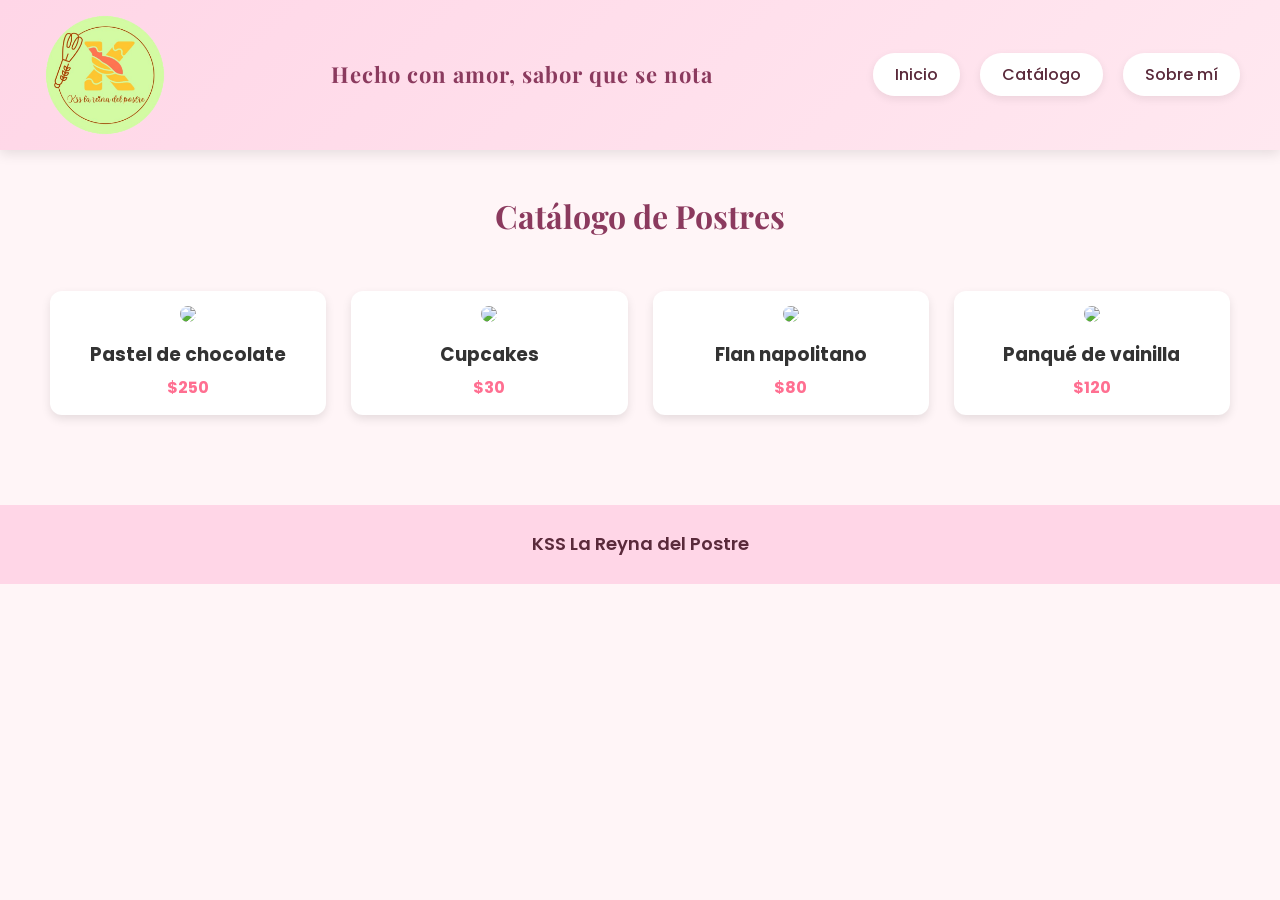
==== reposteria/catalogo.html @ 60f2b6a4 "Continuación del desarrollo del sitio web. Elaboración del menú principal/inicio. Aplicación de esti" ====
<!DOCTYPE html>
<html lang="es">
<head>
<meta charset="UTF-8">
<meta name="viewport" content="width=device-width, initial-scale=1.0">
<title>Catálogo</title>
<link rel="stylesheet" href="styles.css">
<link href="https://fonts.googleapis.com/css2?family=Playfair+Display:wght@500&family=Poppins:wght@400;500&display=swap" rel="stylesheet">
</head>

<body>

<header class="header">

<div class="header-container">


<img src="images/logoMej.png" alt="Logo" class="logo">


<div class="slogan-container">
<h1 class="slogan">Hecho con amor, sabor que se nota</h1>
</div>

<nav class="navbar">
<ul class="menu">

<li><a href="index.html">Inicio</a></li>
<li><a href="catalogo.html">Catálogo</a></li>
<li><a href="sobremi.html">Sobre mí</a></li>

</ul>
</nav>

</div>

</header>

<main>

<h2 class="titulo">Catálogo de Postres</h2>

<div class="catalogo-grid">

<div class="producto">
<img src="images/pastel.jpg">
<h3>Pastel de chocolate</h3>
<p>$250</p>
</div>

<div class="producto">
<img src="images/cupcake.jpg">
<h3>Cupcakes</h3>
<p>$30</p>
</div>

<div class="producto">
<img src="images/flan.jpg">
<h3>Flan napolitano</h3>
<p>$80</p>
</div>

<div class="producto">
<img src="images/panque.jpg">
<h3>Panqué de vainilla</h3>
<p>$120</p>
</div>

</div>

</main>

<footer>

<p>
<a href="https://facebook.com" target="_blank">
KSS La Reyna del Postre
</a>
</p>

</footer>

</body>
</html>
---- reposteria/styles.css ----
/* ============================= */
/* CONFIGURACIÓN GENERAL */
/* ============================= */

/* Selector universal (*) 
   Se utiliza para aplicar estilos a TODOS los elementos de la página.
   Aquí se eliminan los márgenes y padding por defecto del navegador
   para tener un diseño más limpio y controlado. */
*{
margin:0;
padding:0;
box-sizing:border-box;
}

/* Selector de etiqueta (body)
   Aplica estilos al cuerpo completo de la página web.
   Define la tipografía general, el color de fondo y el color del texto. */
body{
font-family:'Poppins', sans-serif;
background:#fff5f7;
color:#333;
line-height:1.6;
}

/* ============================= */
/* HEADER */
/* ============================= */

/* Selector de clase (.header)
   Aplica estilos al encabezado principal del sitio web. */
.header{
background:linear-gradient(135deg,#ffd6e7,#ffe8f0);
box-shadow:0 4px 12px rgba(0,0,0,0.1);
padding:10px 40px;
}

/* Selector de clase (.header-container)
   Se utiliza como contenedor para organizar los elementos del header
   (logo, slogan y menú) en una misma fila usando Flexbox. */
.header-container{
display:flex;
align-items:center;
justify-content:space-between;
}

/* ============================= */
/* LOGO */
/* ============================= */

/* Selector de clase (.logo)
   Define el tamaño del logo del negocio dentro del encabezado. */
.logo{
height:130px;
width:auto;
}

/* ============================= */
/* SLOGAN */
/* ============================= */

/* Selector de clase (.slogan-container)
   Contenedor que centra el eslogan dentro del header. */
.slogan-container{
flex:1;
text-align:center;
}

/* Selector de clase (.slogan)
   Aplica estilos al texto del eslogan del negocio. */
.slogan{
font-family:'Playfair Display',serif;
font-size:22px;
color:#8b3a5e;
letter-spacing:1px;
}

/* ============================= */
/* NAVBAR */
/* ============================= */

/* Selector de clase (.navbar)
   Contenedor del menú de navegación del sitio. */
.navbar{
display:flex;
justify-content:flex-end;
}

/* Selector de clase (.menu)
   Define la estructura del menú principal usando Flexbox. */
.menu{
display:flex;
gap:20px;
list-style:none;
}

/* ============================= */
/* BOTONES DEL MENÚ */
/* ============================= */

/* Selector descendente (.menu a)
   Aplica estilos a los enlaces <a> que están dentro del menú. */
.menu a{
text-decoration:none;
font-family:'Poppins',sans-serif;
font-weight:500;
font-size:16px;
padding:10px 22px;
border-radius:25px;
color:#5a2a3b;
background:white;
box-shadow:0 3px 8px rgba(0,0,0,0.08);
transition:all 0.3s ease;
}

/* Pseudo-clase :hover
   Cambia el estilo del botón cuando el usuario pasa el cursor sobre él. */
.menu a:hover{
background:#ff8fb1;
color:white;
transform:translateY(-2px);
box-shadow:0 6px 12px rgba(0,0,0,0.15);
}

/* ============================= */
/* POSTRES DEL DIA */
/* ============================= */

/* Selector de clase (.postres-dia)
   Define el espacio y alineación de la sección de postres del día. */
.postres-dia{
padding:50px;
text-align:center;
}

/* Selector descendente (.postres-dia h2)
   Aplica estilos al título de la sección de postres del día. */
.postres-dia h2{
font-family:'Playfair Display',serif;
font-size:30px;
margin-bottom:30px;
color:#8b3a5e;
}

/* ============================= */
/* CARRUSEL */
/* ============================= */

/* Selector de clase (.carousel)
   Contenedor principal del carrusel de postres. */
.carousel{
display:flex;
align-items:center;
justify-content:center;
gap:20px;
}

/* Selector descendente (.carousel button)
   Aplica estilos a los botones del carrusel. */
.carousel button{
background:#ff8fb1;
border:none;
color:white;
font-size:24px;
padding:10px 16px;
border-radius:50%;
cursor:pointer;
transition:0.3s;
}

/* Pseudo-clase :hover para botones */
.carousel button:hover{
background:#ff6f91;
}

/* ============================= */
/* TRACK DEL CARRUSEL */
/* ============================= */

/* Selector de clase (.carousel-track)
   Contenedor que agrupa las tarjetas de postres y permite desplazarlas. */
.carousel-track{
display:flex;
gap:25px;
transition:transform 0.5s;
}

/* ============================= */
/* TARJETAS POSTRES */
/* ============================= */

/* Selector de clase (.postre)
   Define el diseño visual de cada tarjeta de postre. */
.postre{
background:white;
padding:15px;
border-radius:12px;
box-shadow:0 4px 12px rgba(0,0,0,0.1);
width:200px;
transition:0.3s;
display:flex;
flex-direction:column;
align-items:center;
}

/* Pseudo-clase hover para animación */
.postre:hover{
transform:translateY(-5px);
}

/* Selector descendente (.postre img)
   Aplica estilos a las imágenes dentro de las tarjetas de postres. */
.postre img{
width:100%;
height:220px;
object-fit:cover;
border-radius:10px;
margin-bottom:10px;
}

/* Selector descendente (.postre h3)
   Estilos para el nombre del postre. */
.postre h3{
font-size:18px;
margin-bottom:5px;
}

/* Selector descendente (.postre p)
   Estilos para el precio del postre. */
.postre p{
font-weight:bold;
color:#ff6f91;
}

/* ============================= */
/* CATEGORÍAS */
/* ============================= */

/* Selector de clase (.categorias)
   Sección que contiene las categorías de productos. */
.categorias{
padding:60px 40px;
text-align:center;
}

/* Estilos del título de categorías */
.categorias h2{
font-family:'Playfair Display',serif;
font-size:30px;
margin-bottom:40px;
color:#8b3a5e;
}

/* ============================= */
/* GRID CATEGORÍAS */
/* ============================= */

/* Selector de clase (.grid-categorias)
   Utiliza CSS Grid para organizar las categorías en filas y columnas. */
.grid-categorias{
display:grid;
grid-template-columns:repeat(4,1fr);
gap:25px;
}

/* ============================= */
/* TARJETAS CATEGORÍAS */
/* ============================= */

/* Estilo visual de cada tarjeta de categoría */
.categoria{
background:white;
padding:12px;
border-radius:12px;
text-decoration:none;
color:#333;
box-shadow:0 4px 10px rgba(0,0,0,0.08);
transition:0.3s;
}

/* Animación al pasar el mouse */
.categoria:hover{
transform:translateY(-6px);
box-shadow:0 8px 16px rgba(0,0,0,0.15);
}

/* Estilos para las imágenes de categoría */
.categoria img{
width:100%;
border-radius:10px;
margin-bottom:10px;
}

/* Estilos del nombre de la categoría */
.categoria p{
font-weight:500;
font-size:16px;
}

/* ============================= */
/* CATÁLOGO */
/* ============================= */

/* Título de la página catálogo */
.titulo{
text-align:center;
font-size:32px;
margin-top:40px;
color:#8b3a5e;
font-family:'Playfair Display',serif;
}

/* Grid de productos */
.catalogo-grid{
display:grid;
grid-template-columns:repeat(4,1fr);
gap:25px;
padding:50px;
}

/* Tarjeta de producto */
.producto{
background:white;
padding:15px;
border-radius:12px;
text-align:center;
box-shadow:0 4px 10px rgba(0,0,0,0.1);
transition:0.3s;
}

/* Animación hover */
.producto:hover{
transform:translateY(-6px);
}

/* Imagen del producto */
.producto img{
width:100%;
border-radius:10px;
margin-bottom:10px;
}

/* Nombre del producto */
.producto h3{
margin-bottom:5px;
}

/* Precio del producto */
.producto p{
color:#ff6f91;
font-weight:bold;
}

/* ============================= */
/* SOBRE MI */
/* ============================= */

/* Contenedor de la sección sobre el negocio */
.sobre-mi{
max-width:800px;
margin:auto;
padding:60px 30px;
text-align:center;
}

/* Título sección sobre mí */
.sobre-mi h2{
font-family:'Playfair Display',serif;
font-size:32px;
margin-bottom:20px;
color:#8b3a5e;
}

/* Texto descriptivo */
.sobre-mi p{
margin-bottom:15px;
font-size:17px;
}

/* ============================= */
/* FOOTER */
/* ============================= */

/* Selector de etiqueta footer
   Define el diseño del pie de página del sitio. */
footer{
background:#ffd6e7;
padding:25px;
text-align:center;
margin-top:40px;
}

/* Estilos del enlace de Facebook */
footer a{
text-decoration:none;
font-weight:600;
color:#5a2a3b;
font-size:18px;
transition:0.3s;
}

/* Hover en enlace del footer */
footer a:hover{
color:#ff6f91;
}

/* ============================= */
/* RESPONSIVE */
/* ============================= */

/* Media Query
   Ajusta el diseño cuando la pantalla es menor a 1000px. */
@media (max-width:1000px){

.header-container{
flex-direction:column;
gap:15px;
}

.menu{
flex-wrap:wrap;
justify-content:center;
}

.grid-categorias{
grid-template-columns:repeat(2,1fr);
}

.catalogo-grid{
grid-template-columns:repeat(2,1fr);
}

}

/* Media Query para celulares */
@media (max-width:600px){

.grid-categorias{
grid-template-columns:1fr;
}

.catalogo-grid{
grid-template-columns:1fr;
}

.postres-dia{
padding:30px;
}

}
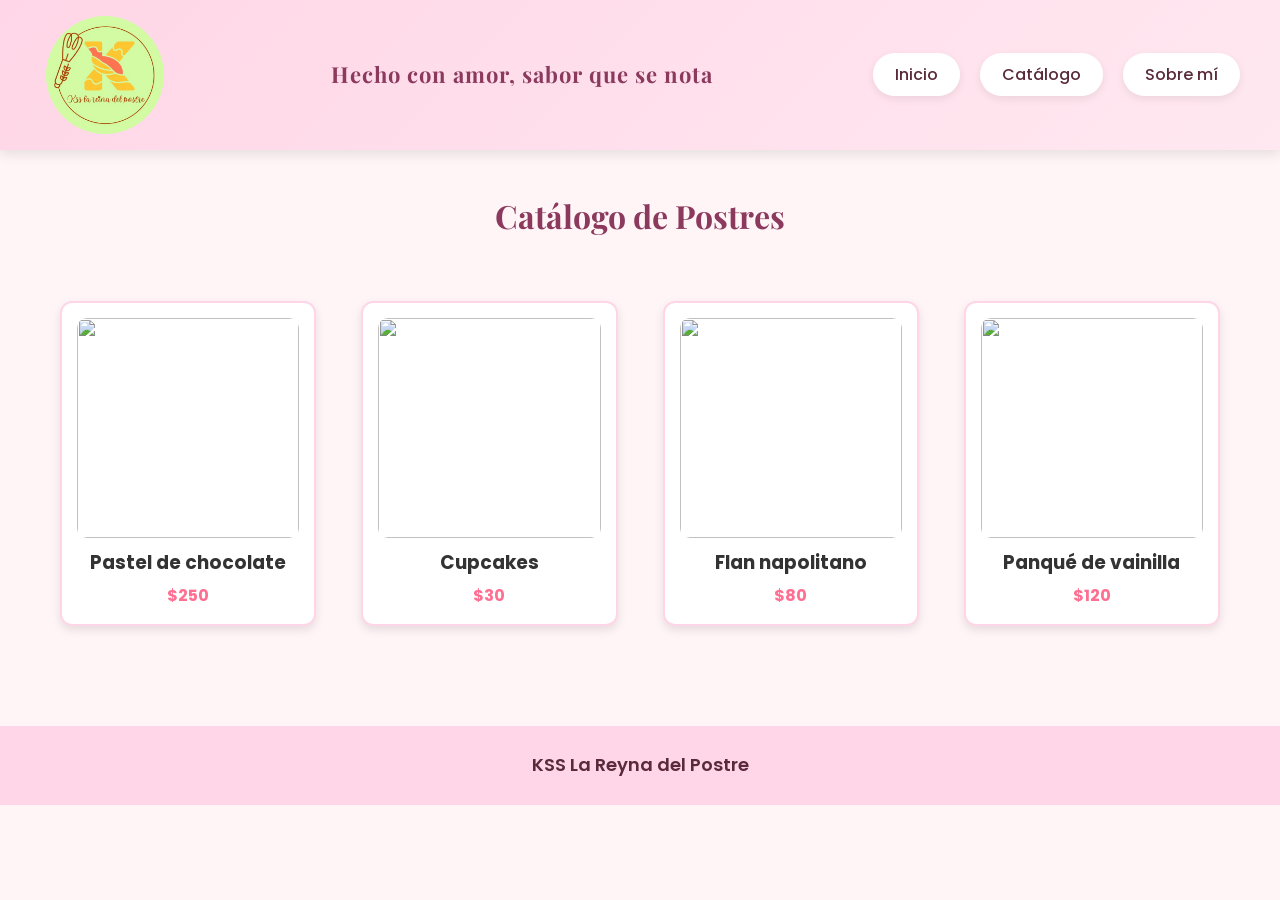
==== commit 5569e0a9: "ESTILOS.CSS ACTUALIZADO ACTUALIZACIONES EN MENÚ PRINCIPAL/INICIO." ====
--- a/reposteria/catalogo.html
+++ b/reposteria/catalogo.html
@@ -4,7 +4,7 @@
 <meta charset="UTF-8">
 <meta name="viewport" content="width=device-width, initial-scale=1.0">
 <title>Catálogo</title>
-<link rel="stylesheet" href="styles.css">
+<link rel="stylesheet" href="estilos.css">
 <link href="https://fonts.googleapis.com/css2?family=Playfair+Display:wght@500&family=Poppins:wght@400;500&display=swap" rel="stylesheet">
 </head>
 
--- a/reposteria/estilos.css
+++ b/reposteria/estilos.css
@@ -0,0 +1,558 @@
+/* ===================================================== */
+/* CONFIGURACIÓN GENERAL */
+/* ===================================================== */
+
+/* Selector universal (*)
+   Se aplica a TODOS los elementos de la página.
+   Se utiliza para eliminar los márgenes y padding por defecto
+   del navegador y evitar diferencias entre navegadores.
+
+   También se aplica box-sizing:border-box para que el cálculo
+   del tamaño de los elementos incluya el padding y el border
+   dentro del width y height (parte del CSS Box Model). */
+
+*{
+margin:0;
+padding:0;
+box-sizing:border-box;
+}
+
+/* Selector de etiqueta (body)
+   Aplica estilos al cuerpo completo de la página. */
+
+body{
+font-family:'Poppins', sans-serif;
+background:#fff5f7;
+color:#333;
+line-height:1.6;
+}
+
+
+/* ===================================================== */
+/* HEADER */
+/* ===================================================== */
+
+/* Selector de clase (.header)
+   Define el diseño visual del encabezado del sitio web. */
+
+.header{
+background:linear-gradient(135deg,#ffd6e7,#ffe8f0);
+box-shadow:0 4px 12px rgba(0,0,0,0.1);
+
+/* padding forma parte del modelo de caja
+   y crea espacio interno dentro del header */
+
+padding:10px 40px;
+}
+
+/* Contenedor del header */
+
+.header-container{
+
+/* Flexbox permite acomodar logo, slogan y menú en una fila */
+
+display:flex;
+align-items:center;
+justify-content:space-between;
+}
+
+
+/* ===================================================== */
+/* LOGO */
+/* ===================================================== */
+
+/* Selector de clase (.logo)
+   Controla el tamaño del logo del negocio */
+
+.logo{
+
+/* width y height controlan el tamaño del elemento */
+
+height:130px;
+width:auto;
+}
+
+
+/* ===================================================== */
+/* SLOGAN */
+/* ===================================================== */
+
+.slogan-container{
+flex:1;
+text-align:center;
+}
+
+/* Estilos del texto del slogan */
+
+.slogan{
+font-family:'Playfair Display',serif;
+font-size:22px;
+color:#8b3a5e;
+letter-spacing:1px;
+}
+
+
+/* ===================================================== */
+/* NAVBAR */
+/* ===================================================== */
+
+.navbar{
+display:flex;
+justify-content:flex-end;
+}
+
+.menu{
+
+/* Flexbox organiza los botones del menú */
+
+display:flex;
+gap:20px;
+list-style:none;
+}
+
+
+/* ===================================================== */
+/* BOTONES DEL MENÚ */
+/* ===================================================== */
+
+/* Selector descendente (.menu a)
+   Aplica estilos a los enlaces que están dentro del menú */
+
+.menu a{
+
+text-decoration:none;
+font-family:'Poppins',sans-serif;
+font-weight:500;
+font-size:16px;
+
+/* padding genera espacio interno dentro del botón */
+
+padding:10px 22px;
+
+border-radius:25px;
+color:#5a2a3b;
+background:white;
+
+box-shadow:0 3px 8px rgba(0,0,0,0.08);
+transition:all 0.3s ease;
+}
+
+/* Pseudo-clase hover
+   Cambia el estilo cuando el usuario pasa el cursor */
+
+.menu a:hover{
+background:#ff8fb1;
+color:white;
+transform:translateY(-2px);
+box-shadow:0 6px 12px rgba(0,0,0,0.15);
+}
+
+
+/* ===================================================== */
+/* POSTRES DEL DÍA */
+/* ===================================================== */
+
+.postres-dia{
+
+/* padding crea espacio interno en la sección */
+
+padding:50px;
+text-align:center;
+}
+
+.postres-dia h2{
+font-family:'Playfair Display',serif;
+font-size:30px;
+
+/* margin separa el título de los elementos inferiores */
+
+margin-bottom:30px;
+color:#8b3a5e;
+}
+
+
+/* ===================================================== */
+/* CARRUSEL */
+/* ===================================================== */
+
+.carousel{
+display:flex;
+align-items:center;
+justify-content:center;
+gap:20px;
+}
+
+.carousel button{
+
+background:#ff8fb1;
+border:none;
+color:white;
+font-size:24px;
+
+/* padding controla el tamaño interno del botón */
+
+padding:10px 16px;
+
+border-radius:50%;
+cursor:pointer;
+transition:0.3s;
+}
+
+.carousel button:hover{
+background:#ff6f91;
+}
+
+
+/* ===================================================== */
+/* CONTENEDOR DE TARJETAS */
+/* ===================================================== */
+
+.carousel-track{
+
+/* flex organiza las tarjetas horizontalmente */
+
+display:flex;
+gap:25px;
+transition:transform 0.5s;
+}
+
+
+/* ===================================================== */
+/* TARJETAS DE POSTRES */
+/* EJEMPLO DEL CSS BOX MODEL */
+/* ===================================================== */
+
+.postre{
+
+/* CONTENT
+   El contenido de esta caja incluye
+   la imagen del postre, su nombre y precio */
+
+background:white;
+
+/* WIDTH controla el ancho de la tarjeta */
+
+width:200px;
+
+/* PADDING
+   Espacio interno entre el contenido y el borde */
+
+padding:15px;
+
+/* BORDER
+   Borde visible de la tarjeta */
+
+border:2px solid #ffd6e7;
+
+/* BORDER RADIUS
+   Redondea las esquinas */
+
+border-radius:12px;
+
+/* MARGIN
+   Espacio externo entre tarjetas */
+
+margin:10px;
+
+box-shadow:0 4px 12px rgba(0,0,0,0.1);
+transition:0.3s;
+
+/* flex organiza contenido verticalmente */
+
+display:flex;
+flex-direction:column;
+align-items:center;
+}
+
+.postre:hover{
+transform:translateY(-5px);
+}
+
+/* Imagen del postre */
+
+.postre img{
+
+/* width ocupa todo el ancho del contenedor */
+
+width:100%;
+
+/* height controla la altura para que todas
+   las imágenes tengan el mismo tamaño */
+
+height:220px;
+
+/* evita que la imagen se deforme */
+
+object-fit:cover;
+
+border-radius:10px;
+margin-bottom:10px;
+}
+
+.postre h3{
+font-size:18px;
+margin-bottom:5px;
+}
+
+.postre p{
+font-weight:bold;
+color:#ff6f91;
+}
+
+
+/* ===================================================== */
+/* CATEGORÍAS */
+/* ===================================================== */
+
+.categorias{
+padding:60px 40px;
+text-align:center;
+}
+
+.categorias h2{
+font-family:'Playfair Display',serif;
+font-size:30px;
+margin-bottom:40px;
+color:#8b3a5e;
+}
+
+
+/* ===================================================== */
+/* GRID DE CATEGORÍAS */
+/* ===================================================== */
+
+.grid-categorias{
+
+/* CSS Grid organiza las categorías en columnas */
+
+display:grid;
+grid-template-columns:repeat(4,1fr);
+gap:25px;
+}
+
+
+/* ===================================================== */
+/* TARJETAS DE CATEGORÍAS */
+/* (APLICANDO EL BOX MODEL) */
+/* ===================================================== */
+
+.categoria{
+
+background:white;
+
+/* padding crea espacio interno */
+
+padding:15px;
+
+/* border forma parte del modelo de caja */
+
+border:2px solid #ffd6e7;
+
+border-radius:12px;
+
+/* margin separa tarjetas */
+
+margin:10px;
+
+text-decoration:none;
+color:#333;
+
+box-shadow:0 4px 10px rgba(0,0,0,0.08);
+transition:0.3s;
+
+display:flex;
+flex-direction:column;
+align-items:center;
+}
+
+.categoria:hover{
+transform:translateY(-6px);
+box-shadow:0 8px 16px rgba(0,0,0,0.15);
+}
+
+/* Imagen de categoría */
+
+.categoria img{
+
+width:100%;
+
+/* altura fija para que todas las imágenes
+   tengan el mismo tamaño */
+
+height:220px;
+
+/* evita deformación */
+
+object-fit:cover;
+
+border-radius:10px;
+
+margin-bottom:10px;
+}
+
+.categoria p{
+font-weight:500;
+font-size:16px;
+}
+
+
+/* ===================================================== */
+/* CATÁLOGO */
+/* ===================================================== */
+
+.titulo{
+text-align:center;
+font-size:32px;
+margin-top:40px;
+color:#8b3a5e;
+font-family:'Playfair Display',serif;
+}
+
+.catalogo-grid{
+display:grid;
+grid-template-columns:repeat(4,1fr);
+gap:25px;
+padding:50px;
+}
+
+.producto{
+
+background:white;
+
+padding:15px;
+
+border:2px solid #ffd6e7;
+
+border-radius:12px;
+
+margin:10px;
+
+text-align:center;
+
+box-shadow:0 4px 10px rgba(0,0,0,0.1);
+transition:0.3s;
+}
+
+.producto:hover{
+transform:translateY(-6px);
+}
+
+.producto img{
+width:100%;
+height:220px;
+object-fit:cover;
+border-radius:10px;
+margin-bottom:10px;
+}
+
+.producto h3{
+margin-bottom:5px;
+}
+
+.producto p{
+color:#ff6f91;
+font-weight:bold;
+}
+
+
+/* ===================================================== */
+/* SOBRE MI */
+/* ===================================================== */
+
+.sobre-mi{
+
+max-width:800px;
+
+/* margin auto centra el contenedor */
+
+margin:auto;
+
+padding:60px 30px;
+
+text-align:center;
+}
+
+.sobre-mi h2{
+font-family:'Playfair Display',serif;
+font-size:32px;
+margin-bottom:20px;
+color:#8b3a5e;
+}
+
+.sobre-mi p{
+margin-bottom:15px;
+font-size:17px;
+}
+
+
+/* ===================================================== */
+/* FOOTER */
+/* ===================================================== */
+
+footer{
+
+background:#ffd6e7;
+
+padding:25px;
+
+text-align:center;
+
+/* margin-top separa el footer del contenido */
+
+margin-top:40px;
+}
+
+footer a{
+text-decoration:none;
+font-weight:600;
+color:#5a2a3b;
+font-size:18px;
+transition:0.3s;
+}
+
+footer a:hover{
+color:#ff6f91;
+}
+
+
+/* ===================================================== */
+/* RESPONSIVE */
+/* ===================================================== */
+
+@media (max-width:1000px){
+
+.header-container{
+flex-direction:column;
+gap:15px;
+}
+
+.menu{
+flex-wrap:wrap;
+justify-content:center;
+}
+
+.grid-categorias{
+grid-template-columns:repeat(2,1fr);
+}
+
+.catalogo-grid{
+grid-template-columns:repeat(2,1fr);
+}
+
+}
+
+@media (max-width:600px){
+
+.grid-categorias{
+grid-template-columns:1fr;
+}
+
+.catalogo-grid{
+grid-template-columns:1fr;
+}
+
+.postres-dia{
+padding:30px;
+}
+
+}
